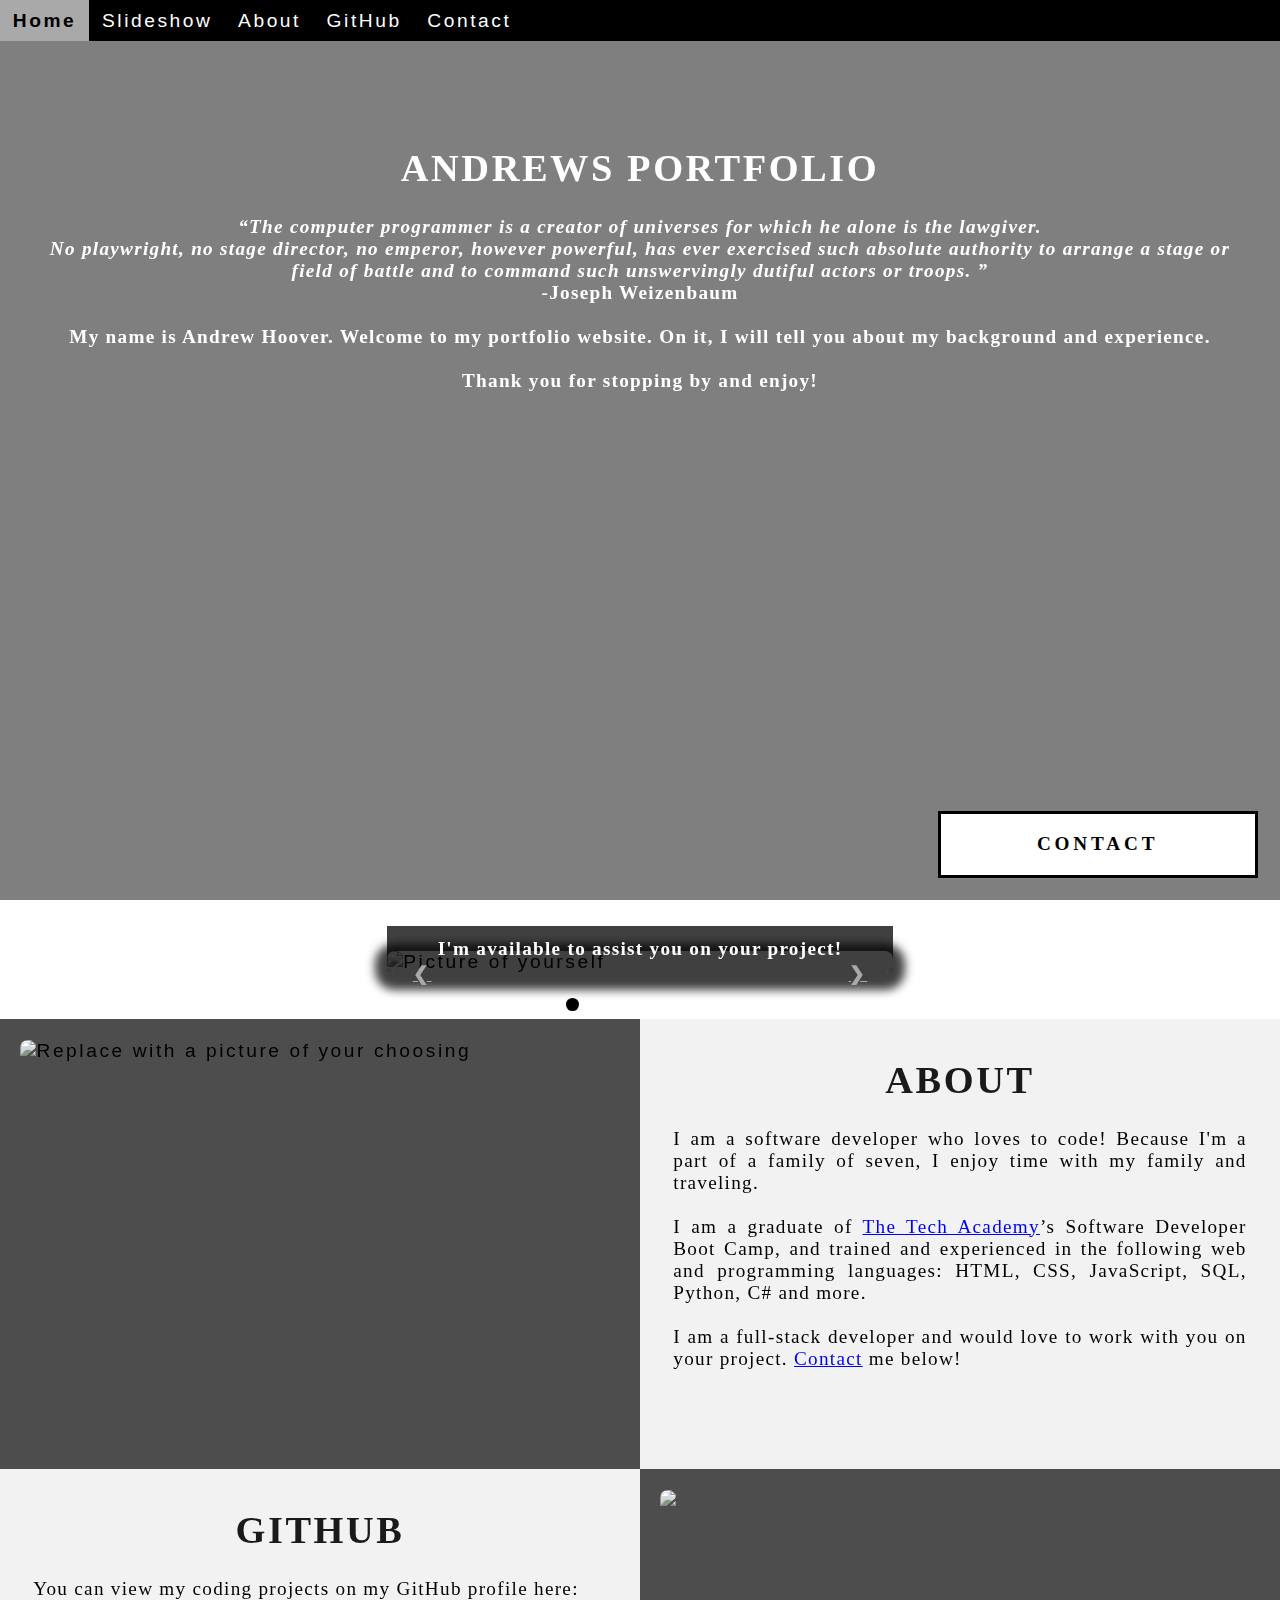
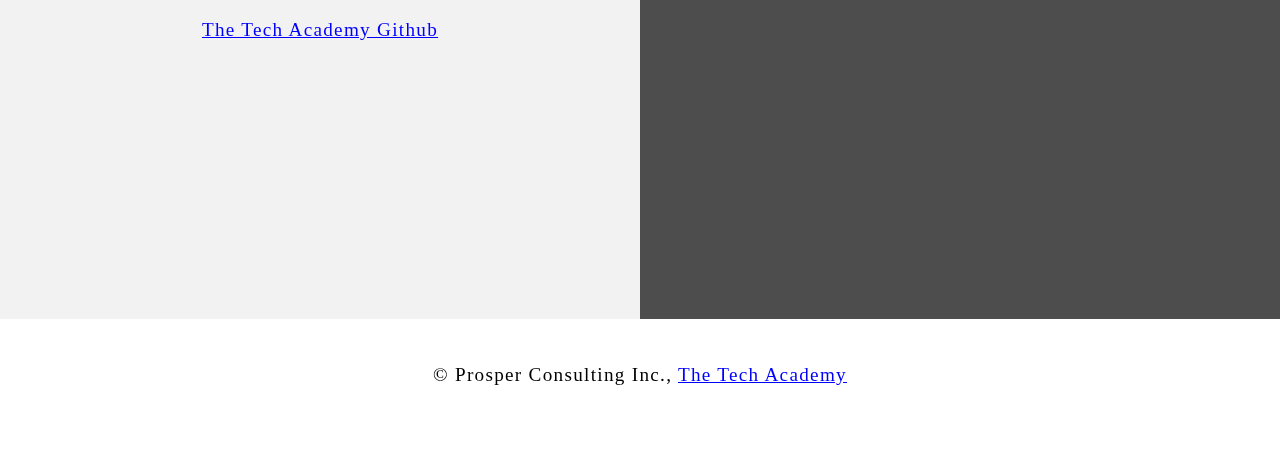
==== index.html @ 5fe1d225 "Update index.html" ====
<!DOCTYPE html>
<html>
    
    <!-- Head -->
    <head>
        <meta charset="UTF-8">
        <meta name="viewport" content="width=device-width" />
        <title>Andrew Hoover</title>
        <link rel="stylesheet" type="text/css" href="sample_portfolio.css">
    </head>

    <!-- Body -->
    <body class="Background">   

        <!-- Navbar -->
        <div class="Navbar">
            <a class="active" href="#Home">Home</a>
            <!-- New section added -->
            <a href="#Slideshow">Slideshow</a>
            <a href="#About">About</a>
            <a href="#GitHub">GitHub</a>
            <!-- Onclick and ondblclick functions added to open and close the contact form -->
            <a onclick="openForm()" ondblclick="closeForm()">Contact</a>
        </div>

        <!-- Background video -->
        <div id="Home">
            <video autoplay muted loop id="Typing_Video">
                <source src="Background_video.mp4" type="video/mp4">
                <!-- Display message if video fails to run -->
                Your browser does not support HTML5 video.
            </video>
        </div>

        <!-- Video text -->
        <div class="Video_Text">
            <h1 class="white-text">Andrews Portfolio</h1>
            <strong>
                <p class="center">
                    <q>The computer programmer is a creator of universes for which he alone is the lawgiver.
                        <br>No playwright, no stage director, no emperor, however powerful, has ever exercised such absolute authority to arrange a stage or
                        <br>field of battle and to command such unswervingly dutiful actors or troops.
                    </q>
                    <br> -Joseph Weizenbaum<br>
                    <br>
                    My name is Andrew Hoover. Welcome to my portfolio website. On it, I will tell you about my background and experience.
                    <br>
                    <br>Thank you for stopping by and enjoy! 
                </p>
            </strong>
        </div>

        <!-- Slideshow section added -->
        <div id="Slideshow">
            <div id="Slideshow_Background"> 
                <div id="Slideshow_Container">
                    <!-- Slide 1 of 6 -->
                    <div class="mySlides fade">
                        <img class="Slideshow_Images" src="technology_photo.jpg" alt="Picture of yourself">
                        <div class="text">I'm available to assist you on your project!</div>
                    </div>
                    <!-- Slide 2 of 6 -->
                    <div class="mySlides fade">
                        <img class="Slideshow_Images" src="HTML_CSS_and_JavaScript.jpg" alt="HTML, CSS, and JS logos"> 
                        <div class="text">I am a full-stack software developer,<br> trained in:<br>HTML, CSS, JavaScript,</div>
                    </div>
                    <!-- Slide 3 of 6 -->
                    <div class="mySlides fade">
                        <img class="Slideshow_Images" src="python.jpg" alt="Python logo">
                        <div class="text">the popular programming language Python,</div>
                    </div>
                    <!-- Slide 4 of 6 -->
                    <div class="mySlides fade">
                        <img class="Slideshow_Images" src="C#_logo.png" alt="C# logo">
                        <div class="text">C#, .NET Framework, ASP.NET, MVC, </div>
                    </div>
                    <!-- Slide 5 of 6 -->
                    <div class="mySlides fade">
                        <img class="Slideshow_Images" src="sql_logo.jpg" alt="SQL logo"> 
                        <div class="text">back end development, databases and SQL.</div>
                    </div>
                    <!-- Slide 6 of 6 -->
                    <div class="mySlides fade">
                        <img class="Slideshow_Images" src="contact.jpg" alt="Replace with a picture of your choosing"> 
                        <div class="text"><a class="white-text" onclick="openForm()" href="#Contact">Contact me now!</a></div> 
                    </div>
                    <!-- Previous and next buttons -->
                    <a class="Previous" onclick="plusSlides(-1)">&#10094;</a>
                    <a class="Next" onclick="plusSlides(1)">&#10095;</a>
                </div>
                <br> <!-- Adds a space between the slideshow images and the dots -->

                <!-- Slideshow dots (these are another way for users to navigate through the slideshow) -->
                <div style="text-align: center">
                    <span class="dot" onclick="currentSlide(1)"></span>
                    <span class="dot" onclick="currentSlide(2)"></span>
                    <span class="dot" onclick="currentSlide(3)"></span> 
                    <span class="dot" onclick="currentSlide(4)"></span> 
                    <span class="dot" onclick="currentSlide(5)"></span> 
                    <span class="dot" onclick="currentSlide(6)"></span> 
                </div>
            </div>
        </div>

        <!-- About section -->
        <div class="Row" id="About">
            <!-- Left column -->
            <div class="Column_2">
                <img src="about.jpg" alt="Replace with a picture of your choosing">
            </div>
            <!-- Right column -->
            <div class="Column_1">
                <h1>About</h1>
                <p>
                    I am a software developer who loves to code! Because I'm a part of a family of seven, I enjoy time with my family and traveling. 
                    <br>
                    <br>I am a graduate of <a href="https://www.learncodinganywhere.com" target="_blank">The Tech Academy</a>’s Software Developer Boot Camp, and trained and experienced in the following web and programming languages: HTML, CSS, JavaScript, SQL, Python, C# and more. 
                    <br>
                    <br>I am a full-stack developer and would love to work with you on your project. <a onclick="openForm()">Contact</a> me below!
                </p>
            </div>
        </div>

        <!-- GitHub section -->
        <div class="Row" id="GitHub">
            <!-- Left column -->
            <div class="Column_1">
                <h1>GitHub</h1>
                <p>You can view my coding projects on my GitHub profile here:
                    <br>
                    <p class="center"><a href="https://github.com/the-tech-academy" target="_blank">The Tech Academy Github</a></p>
                </p>
            </div>
            <!-- Right column -->
            <div class="Column_2">
                <a href="https://github.com/Andy5943/HTML-and-CSS-Projects" target="_blank"><img src="github_logo.jpeg"></a>
            </div>
        </div>

        <!-- Contact form -->
        <div id="Contact">
           <button onclick="openForm()" class="Pop_Up_Button">CONTACT</button>
           <div class="form-popup" id="myForm">
                <form action="https://formspree.io/info@learncodinganywhere.com" method="POST" class="form-container"> <!-- Here we are using a free online service from https://formspree.io/ to send our contact form to an email address of our choosing - note: it will not run unless live on the internet, you have to push it to your online website first -->
                    <h1>Contact</h1>
                    <label for="name"><b>Name</b></label>
                      <input type="text" placeholder="Type your name here" name="name" required>
                    <label for="phone"><b>Phone</b></label>
                      <input type="text" placeholder="Type your phone number here" name="phone">
                    <label for="email"><b>Email</b></label>		
                      <input type="text" placeholder="Type your email address here" name="email" required>
                    <label for="message"><b>Message</b></label>
                      <input type="text" placeholder="Type your message here" name="message">
         
                    <button type="submit" class="btn">SUBMIT</button>
                    <button type="button" class="btn cancel" onclick="closeForm()">CLOSE</button>
                </form>
           </div>
        </div>
        
        <!-- Footer section -->
        <footer>
                <p class="center">&copy Prosper Consulting Inc., <a href="https://www.learncodinganywhere.com/" target="_blank">The Tech Academy</a></p><br>
        </footer>
        <script src="Portfolio.js"></script>
    </body>
</html>
---- sample_portfolio.css ----
/***** GENERAL STYLING *****/

/*Affects entire document */
html {
    scroll-behavior: smooth; /*This ensures that the page scrolling is smooth when the buttons on the nav bar is clicked */
}

/* Body */
body {
    margin: 0%; /* This ensures our site displays all the way to the edge of the browser screen */
    opacity: 1; /* This and transition affect the page loading fade in effect */
    transition: 3s opacity; /* This causes a 3 second fade in */
    letter-spacing: .2vw; /* vw is a relative measurement, 1vw is equal to 1% of the viewport width */
    font-family: Avant Garde, Helvetica;
    font-size: 1.5vw; 
    overflow-x: hidden; /* This prevents the horizontal scroll bar from appearing when the quote is hovered over */
    user-select: none; /* This prevents the text on the webpage from being highlighted by the user */
}

/* This section contributes to the fade effect for the page that occurs when the page is loaded */
body.fade-out {
    opacity: .1; /* This sets the level of opacity at the start of page load */
}

/* Heading 1 elements */
h1 {
    text-transform: uppercase; /*capitalizing all h1 headings */
    font-family: "Trebuchet MS", Optima; /* Sets the font family of all h1 headings */
    text-align: center; /* Centering all h1 elements */
    margin-top: 3%; /* Adds a small margin above h1 elements */
    color: #1a1a1a; 
}

/* Heading 1 element hover effect */
h1:hover {
    filter: grayscale(5%); /* Adds a slightly gray filter to the h1 headings when hovered over */
    transform: scale(1.1); /* When the h1 elements are hovered over they increase in size by 1.1 */
    transition: transform 1s; /* This causes the transformation to last 1 second */
}

/* Styling for Portfolio Title Text */
.white-text {
    color: #fff;/* This is used to change the color of the Portfolio Title text */
    padding-top: 10vh; /* Adds padding (equal to 10% of the viewport height) to the top of the Portfolio Title text */
}

/* Paragraph elements */
p {
    font-family: Perpetua, Rockwell Extra Bold;
    text-align: justify; /* This justifies the text within paragraph elements */
    letter-spacing: .1vw; /* This expands the text slightly */
    font-size: 1.5vw; /* Relative font sizing equal to 1.5% of the viewport width */
    padding-left: 1vw; /* Relative padding equal to 1% of the viewport width */
    padding-right: 1vw; /* Relative padding equal to 1% of the viewport width */
}

/* Paragraph element hover effect */
p:hover {
    transition: transform 1s; /* This makes the transform effect last 1 second */
	transform: scale(1.01); /* This makes the paragraphs increase slightly in size when hovered over */
}

/* Center class - this applies to all centered text */
.center {
    text-align: center; /* This center aligns the text */
}

/* Center align elements hover effect - This only affects the quote, github link, and footer */
.center:hover {
    transition: transform 2s; /* This makes the transform effect last 2 seconds */
    transform: scale(1.1); /* This makes the elements with class "center" increase in size by 1.1 when hovered over */
}

/* Anchor elements */
a {
    color: blue; /* This ensures all links are blue */
    cursor: pointer; /* This ensures all links change the mouse to a pointer when hovered over or clicked */
    text-decoration: underline; /* This ensures all links are underlined */
}

/* Quotation elements */
q {
    font-style: italic; /* Makes the quote italicized */
}

/* Image elements */
img {
    filter: grayscale(75%); /* This rids our pictures of 75% of their color */
    border-radius: 8px; /* Gives all images slightly rounded corners */
    max-width: 100%; /* Ensures all images stay within the width of their container */
    height: 100%; /* Sets the height of all images */
    display: block; /* By specifying block display we can ensure our images are able to be centered */
    margin: auto auto auto auto; /* This centers all images */
}

/* Image element hover effects */
img:hover {
	filter: grayscale(5%);  /* Brings back most of the image's color when hovered over */
}

/* The @media rule is used in media queries to apply different styles for different media/types of devices */
/* On screens 576px and smaller the images will be 100px tall and centered vertically in the column */
@media screen and (max-width: 576px) {
    img {
        height: 100px;
        margin-top: 150px;
    }
}

/*Styling for footer element */
footer {
    padding: 2%; /* This gives the footer padding that is equal to 2% of the width of the element's area */
    background-color: white;
}
/***** End of General Styling *****/

/***** Navbar Styling *****/
.Navbar {
    overflow: hidden; /* This ensures that any content that overflows beyond the boundary of our nav bar is not displayed */
    background-color: black; /* This colors the navbar black */
    position: fixed; /* This keeps the navbar at the top of the screen as we scroll */
    top: 0; /* This ensures no space is displayed above the navbar */
    width: 100%; /* This makes the navbar span the entire width of the page */
    z-index: 1; /* This ensures other elements don't display over the navbar */
    -webkit-animation: moveNav 5s; /* Safari 4.0 - 8.0 */
    animation: moveNav 5s; /* This makes the moveNav animation last 5 seconds */
}

/* The animation effect for moving the nav bar in from above the left of the screen on page load */
@keyframes moveNav {
    from {left: -100vw;} /* The navbar is starting off screen to the left */
    to { left: 0vw;} /* This moves the navbar into place on the screen */
}

/*Navbar Links */
.Navbar a {
    float: left; /* This specifies that the text floats on the left on the navbar */
    display: block; /* This ensures that other text will be displayed on the same line or row, instead of a new line */
    color: white; /* This is the font color for text on our navbar */
    padding: .75vw 1vw; /* This adds padding around our text */
    text-decoration: none; /* This gets rid of the underlines under the text on our navbar */
    font-family: Avant Garde, Helvetica; /* This specifies the font family for text on our navbar */
    font-size: 1.5vw; /* This specifies the font size for text on our navbar */
    text-align: center; /* This centers the text within its container */
    position: relative; /* This sets the text relative to its normal positioning, allowing us to use the animation below */
    -webkit-animation: moveNavText 5.75s; /* Animation for Safari 4.0 - 8.0 */
    animation: moveNavText 5.75s; /* Applies the moveNavText animation for 5.75s */ 
}

/* The animation effect for moving the nav bar links in from above the top of the screen on page load */
@keyframes moveNavText {
    from {top: -100vw;} /* This sets the navbar text 100% above the viewport */
    to {top: 0vw;} /* This lowers the navbar text onto the navbar */
}

/* Screens 576px and smaller will display navbar links equally distributed */
@media screen and (max-width: 576px) {
    .Navbar a{
        width: 20%; /* This sets each navbar link to 1/5 of the navbar */
        font-size: 12px;
    }
}

/*Navbar hover effects */
.Navbar a:hover {
    background-color: #f4f4f4; /* Defines the background color that will display when you hover over the link */
    color: black; /* This defines the font color that will display when navbar a elements are hovered over */
    font-weight: bold; /* This makes the text on the navbar bold when hovered over */
    cursor: pointer;
}

/* Navbar home button */
.Navbar a.active { /* This targets the a element on the navbar with the "active" class */
    background-color: darkgray;
}
/***** End of Navbar Styling *****/

/***** Video Styling *****/
/* Formatting for background video */
#Typing_Video {
    position: fixed; /* This fixes the video to the page */
    right: 0; /* This ensures there is no space between the edge of the video and the edge of the page */
    bottom: 0; /* This ensures no space between the edge of the video and the bottom of the page */
    min-width: 100%; /* This ensures the video is displayed across the full width of the page */
    z-index: -1; /* This places the video behind the other elements on the page */
}

/* Screens that are 576px and smaller will not display the background video */
@media screen and (max-width: 576px) {
    #Typing_Video {
        display: none;
    }
}

/* Texts over the video */
.Video_Text {
    background: rgba(0, 0, 0, 0.5); /* This provides a semi-transparents background for the text to sit over */
    color: white; /* Makes the font color white */
    width: 100%; /* Ensures the video-text container fills the width of the video */
    height: 100vh; /* This ensures the video-text container fills the height of the viewport so that the slideshow is not partially displayed */
    padding-top: 2vh; /* This adds padding around the video-text container so that the background goes slightly beyond the text */
    position: relative; /* This sets the text relative to its normal positioning, allowing us to use the animation below */
    -webkit-animation: moveVideoText 5.75s; /* Animation for Safari 4.0 - 8.0 */
    animation: moveVideoText 5.75s; /* moveVideoText animation set to 5.75s to match the movenavText animation */
}

/* This animation effect causes the overlay video text to move up from the bottom of the page upon page load */
@keyframes moveVideoText {
    from {top: -100vw;} /* This sets the position of the video text to above the viewport */
    to {top: 0vw;} /* This moves the video text to the normal positioning on the viewport */
}
/***** End of Video Styling *****/

/***** Slideshow Styling *****/
#Slideshow_Background {
    background: rgba(255, 255, 255, 0.35); /* This creates a slightly transparent white background that's palced over the video in the background */    
}

.mySlides{
    display: none; /* This prevents the images from being displayed, we will use JS to display these */
}

/* Slideshow section / container */
#Slideshow_Container {
    width: 39.5vw; /* Relative sizing of the container for the slidewshow set to 39.5% of the viewport width */
    height: auto; /* The height of the container is automatically adjusted based on the content it is displaying */
    padding-top: 4%; /* Adds a small padding to the top of the slideshow container */
    position: relative; /* This sets the container relative to its normal positioning */
    margin:auto; /* This will horizontally center the container on the page */
}

/* Images contained within the slideshow */
.Slideshow_Images {
    vertical-align: middle; /* This centers the images vertically within the slideshow container */
    height: auto; /* The height of the images is automatically adjusted based on the content, ie if your images are different sizes, they will display as different sizes */
    box-shadow: 0px 5px 10px 12px rgba(0, 0, 0, .75); /* Adds a shadow around the slideshow images */
    width: 100%; /* The width of the images is automatically adjusted based on the content */
}

/* Next and previous buttons */
.Previous, .Next {
    cursor: pointer; /* Changes the mouse to a pointer when the buttons are selected */
    position: absolute; /* This makes the next and previous buttons positioned relative to the slideshow container */
    top: 50%; /* This moves the buttons up in the slideshow container */
    width: auto; /* The width of the buttons is automatically adjusted based on the content */
    padding: 2vw; /* Adds padding equal to 2% of the viewport width */
    color: darkgray; 
    font-weight: bold;
    font-size: 1.5vw;
    border-radius: 0 3px 3px 0; /* Adds a slightly rounded border on the top and bottom right corners */
    user-select: none; /* This property makes it so that the user cannot highlight the text */
    transition: 0.6s ease; /* This specifies the details of the hover transition for these elements */
}

/* Positioning the next button on the right hand side */
.Next {
    right: 0; /* This moves the next button to the right side of the slideshow container */
    border-radius: 3px 0 0 3px; /* This changes the border radius on the next button to the top and bottom left of the button */
}

/* Hover effect on slide show buttons */
.Previous:hover, .Next:hover {
    background-color: rgba(0, 0, 0, 0.8); /* Makes the background of the arrows a transparent gray color */
    color: white; /* Makes the arrows white when hovered over */
}

/* Slideshow text */
.text {
    color: white; 
    padding: 1vw;
    position: absolute; /* This ensures the text is positioned within the image */
    bottom: 0; /* This property sets the text at the bottom of the image */
    width: 100%; /* The element covers the full width of the image */
    text-align: center; /* The text is center aligned within the image */
    font-family: Perpetua, Rockwell Extra Bold;
    letter-spacing: .1vw; /* This gives slight spacing between the letters */
    font-size: 1.5vw; /* Font size is relative to the size of the viewport width */
    background-color: rgba(0, 0, 0, 0.75); /* Gives a slightly transparent black background */
    font-weight: bold;
    border-radius: 0px 0px 7px 7px; /* Gives the text background rounded corners on the bottom left and right corners */
}

/* Styling of the dots under the slideshow */
.dot {
    cursor: pointer; /* The cursor changes to pointer when hovered over the dots */
    height: 1vw; /* The dots are sized relative to the viewport width */
    width: 1vw;
    margin: .25vw; /* adds additional spacing between the dots */ 
    background-color: white; /* Makes the dots white */
    border-radius: 50%; /* Makes the dots circles by rounding each corner */
    display: inline-block; /* Allows the dots to sit next to eachother rather than on a new line */
    transition: background-color 0.6s ease; /* When clicked on the dots transition to a different color when clicked or hovered over (the affect is defined below) */
    z-index: 1; /* This ensures the dots will be displayed above any other elements */
}

/* Hover effect for slideshow dots */
.active, .dot:hover {
    background-color: black; /* Sets the color of the dots when active or hovered over */
}

/* Fading animation for slideshow */
.fade {
    animation-name: fade; /* Fade animation is defined below */
    animation-duration: 1.5s; /* The animation lasts 1.5 seconds */
    -webkit-animation-name: fade; /* Same as above for Safari 4.0-8.0 */
    -webkit-animation-duration: 1.5s;
}

@-webkit-keyframes fade {
    from {opacity: .4;} /* Image starts transparent */
    to {opacity: 1;} /* Image ends opaque */
}

@keyframes fade {
    from {opacity: .4;} /* Image starts transparent */
    to {opacity: 1;} /* Image ends opaque */
}
/***** End Slideshow Styling *****/

/***** Table Styling -  this section covers the styling of the columns and rows within the table *****/
* { /*The asterisk is a universal selector that applies this effect to all elements on the page */
    box-sizing: border-box; /* This creates a box with a border within which we will place most of our text */
} 

.Column_1 {
    float: left;
    width: 50%; /* This ensures the column takes up half of the page width */
    padding: 1.6%;
    height: 450px; /* This sets the height of the column to 400px -  this may need to be adjusted depending on the text you enter */
    background-color: #f2f2f2; /* Sets the background color of the left columns */
}

/* The @media rule is used in media queries to apply different styles for different media/types of devices */
/* Screens 576px and smaller will display a scroll bar if the text overflows the column height */
@media screen and (max-width: 576px) {
    .Column_1 {
        overflow: auto;
    }
}

.Column_2 {
    float: left;
    width: 50%;
    padding: 1.6%;
    height: 450px;
    background-color: #4d4d4d;
}

/* This inserts something after the content of selected elements (in this case the elements with class "Row") */
.Row:after {
	content: ""; /* By leaving this blank, we are allowing the footer (covered lower down) to be displayed - removing it makes the footer overwrite a column */
	display: table; /* The display property specifies the type of display behavior; the table value tells the browser to treat the element as a table */
	clear: both; /* This clears any other elements from floating on the left or the right of an element */
}
/***** End of Table Styling *****/

/***** Contact Form Styling *****/
/* Button used to open the contact form - fixed at the bottom of the page */
.Pop_Up_Button {
    position: fixed; /* The element is positioned relative to the viewport and stays in the same location no matter what */
    bottom: 1.75vw; /* Positions the button slightly up from the bottom of the viewport */
    right: 1.75vw; /* Positions the viewport slightly right from the side of the viewport */
    width: 25vw; /* Sets the width relative to the viewport width */
    background-color: white; /* Sets the background color of the button to white */
    color: black; /* Sets the color of the button text to black */
    border: solid black; /* This makes a solid black border around the button */
    cursor: pointer; /* This changes the cursor when hovered over the button to a pointer */
    -webkit-animation: movePopup 5s; /* Animation for 5 seconds for Safari 4.0-8.0 */
    animation: movePopup 5s; /* Animation set for 5 seconds */
}

/* movePopup animation moves the button from off the right side of the screen to its fixed location on the viewport */
@keyframes movePopup {
    from {right: -40vw;} 
    to {right: 1.75vw;}
}

@-webkit-keyframes movePopup {
    from {right: -40vw;} 
    to {right: 1.75vw;}
}

/* Styling for the contact form */
.form-popup {
    border: 3px solid #f0f1f0; /* Creates a solid light gray border around the contact form */
    z-index: 8; /* This z-index ensures the contact form shows above all other elements on the page */
    display: none; /* Set the display to none, we will use JavaScript to show the contact form */
    position: fixed; /* The form stays in the same location no matter what */
    bottom: .5vw; /* Slightly up from the bottom of the viewport */
    right: .5vw; /* Slightly in from the right side of the viewport */
}

/* Form styling */
.form-container {
    max-width: 49vw; /* Relative sizing of the form container - 49% of the viewport width */
    padding: 1vw; /* Adds padding between the form-popup and the form-container */
    background-color: white; 
}

/* Input fields */
.form-container input[type=text] {
    width: 100%; /* The input boxes completely fill the width of the form-container */
    padding: .93vw; /* Adds padding to the input boxes */
    margin: .6vw 0 .6vw 0; /* Adds space between the input boxes and the labels */
    border: none; /* Removes the border from the input boxes */
    background: Gainsboro; /* Sets the background color of the input boxes */
    font-size: 1vw; /* Relative font sizing based on the width of the viewport */
}

/* General styling for all buttons */
button {
    font-family: "Trebuchet MS", Optima;
    letter-spacing: .3vw; /* Adds slight spacing between the letters */
    font-size: 1.5vw; /* Relative sizing of text */
    font-weight: bold; 
    padding: 1.5vw; /* Adds padding to the text in the button */
    cursor: pointer; /* Changes the cursor to pointer over button elements */
    width: 100%; /* Sets the width of the buttons to 100% of their containers */
    height: auto; /* Allows the height to be resized depending on the content showing */
}

/* Hover effect for contact and submit buttons */
button:hover, .form-container .btn:hover {
    color: white; /* This makes the text in the buttons white when hovered over */
    background-color: black; /* The background of the button changes to black when hovered over */
    transition-duration: 1s; /* This makes the transition last 1 second */
    -webkit-transition-duration: 1s; /* For Safari 4.0-8.0 */
    border-color: silver; /* The border turns silver when the button is hovered over */
}

/* Submit button */
.form-container .btn {
    background-color: white; 
    color: black;
    border-color: black;
    margin-bottom: 1vh; /* Adds space between the submit button and the close button */
}

/* Close button */
.form-container .cancel {
    background-color: black;
    color: white;
    border-color: gray;
}

/* Styling for close button on hover */
.form-container .cancel:hover {
    color: white;
    background-color: darkred;
    transition-duration: 1s;
    -webkit-transition-duration: 1s;
    border-color: black;
}
/***** End of Contact Form Styling *****/
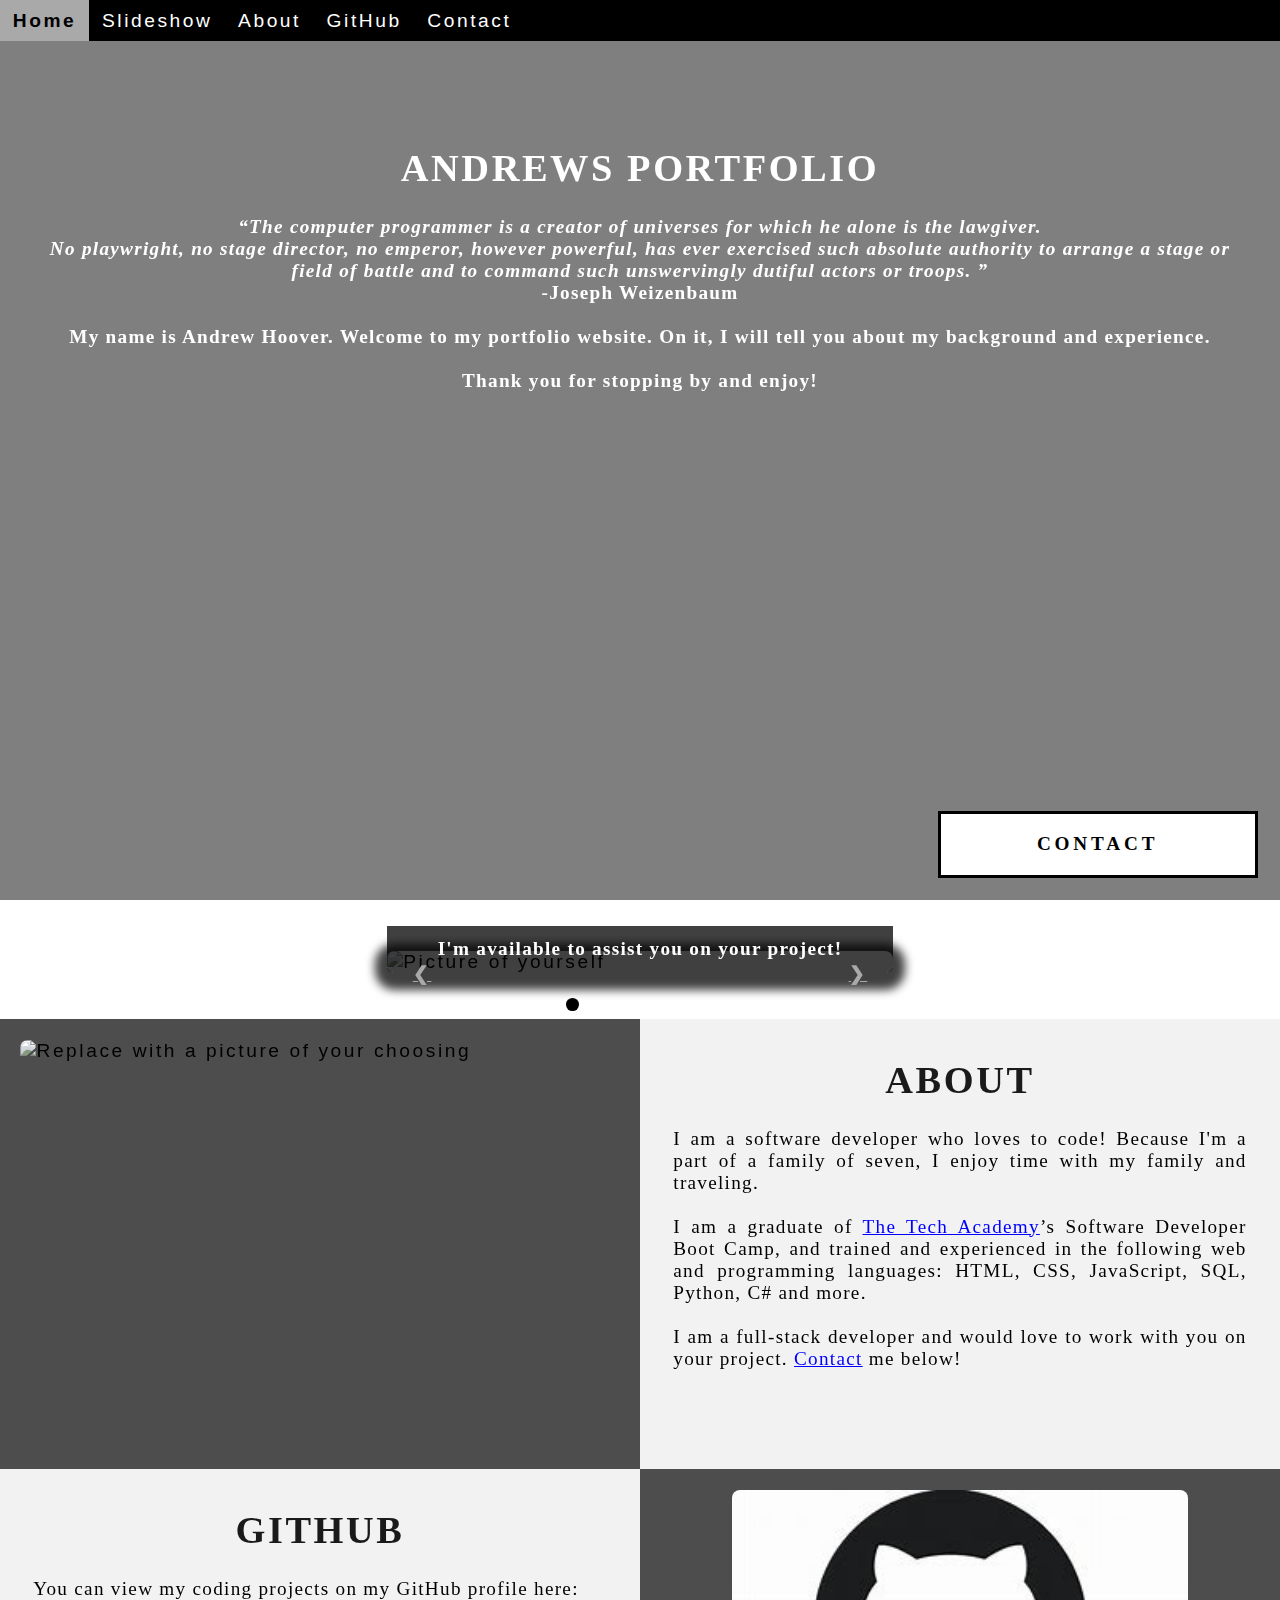
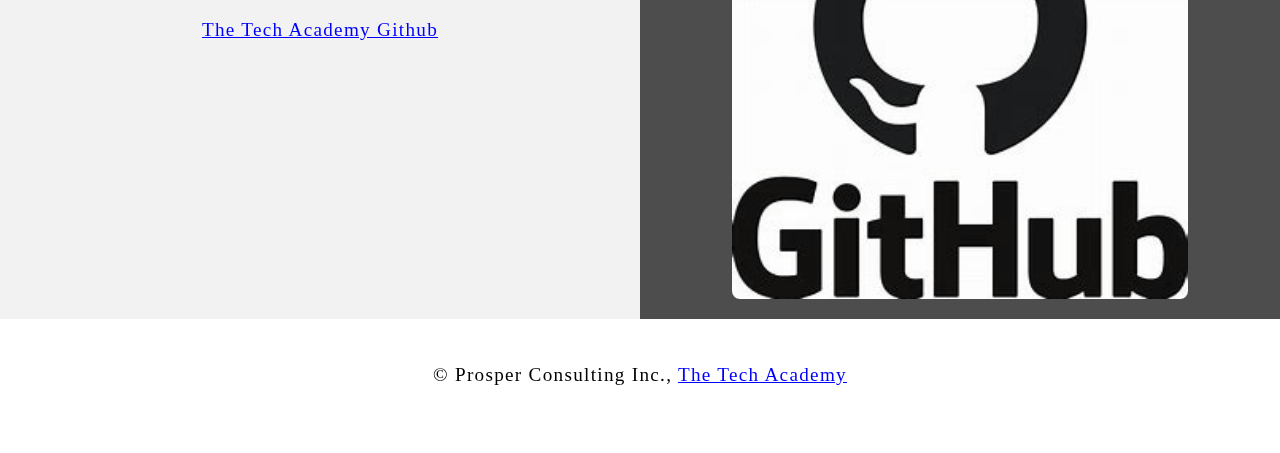
==== commit f04eebf9: "Update index.html" ====
--- a/index.html
+++ b/index.html
@@ -133,7 +133,7 @@
             </div>
             <!-- Right column -->
             <div class="Column_2">
-                <a href="https://github.com/Andy5943/HTML-and-CSS-Projects" target="_blank"><img src="github_logo.jpeg"></a>
+                <a href="https://github.com/Andy5943/HTML-and-CSS-Projects" target="_blank"><img src="github_logo.jpg"></a>
             </div>
         </div>
 
@@ -164,4 +164,4 @@
         </footer>
         <script src="Portfolio.js"></script>
     </body>
-</html>+</html>
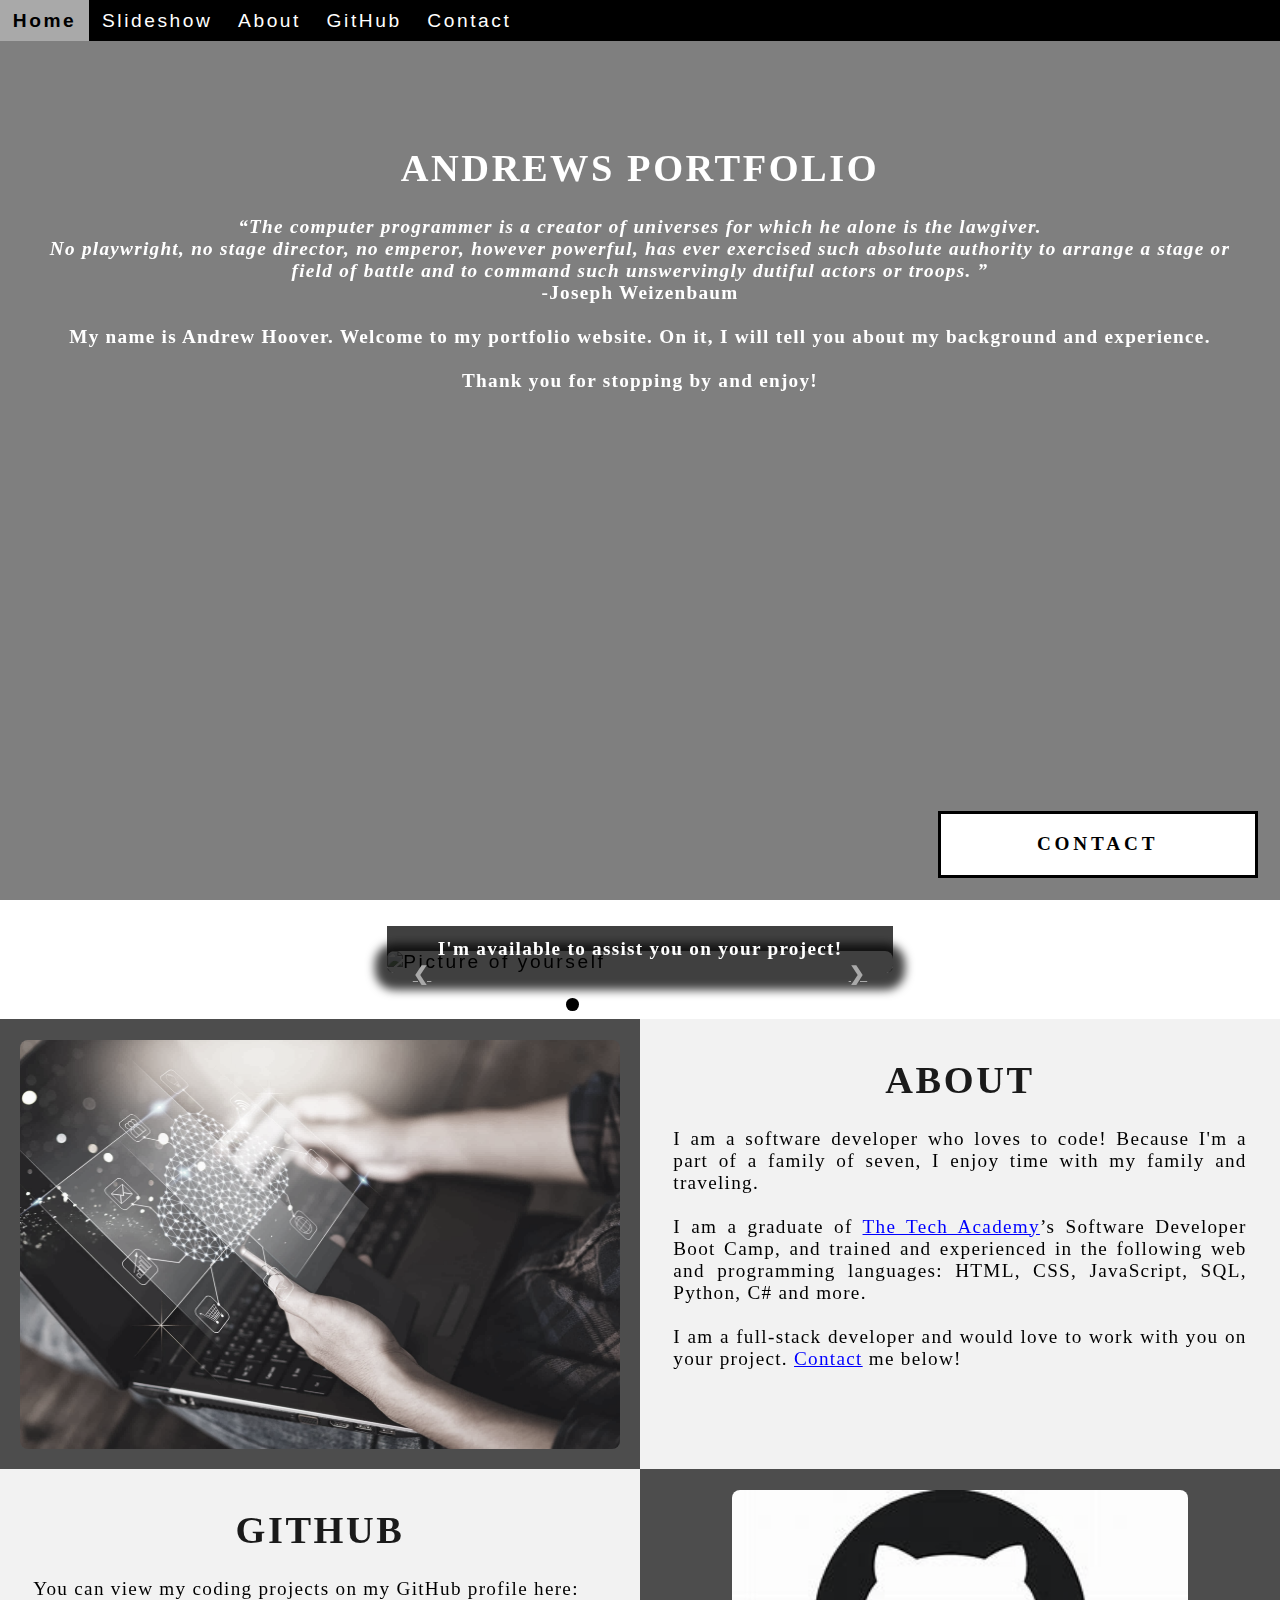
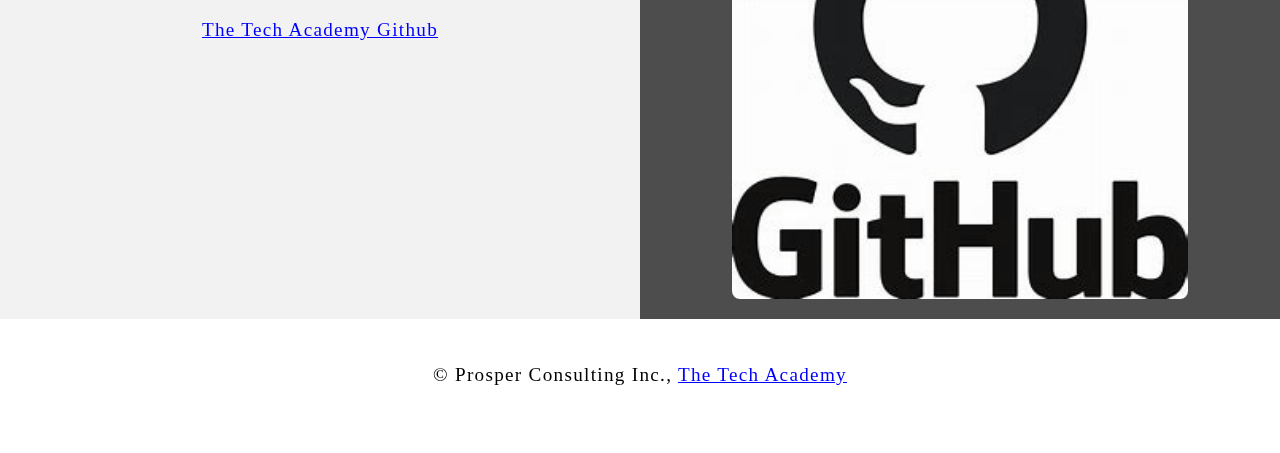
==== commit 4a20ddd1: "Update index.html" ====
--- a/index.html
+++ b/index.html
@@ -106,7 +106,7 @@
         <div class="Row" id="About">
             <!-- Left column -->
             <div class="Column_2">
-                <img src="about.jpg" alt="Replace with a picture of your choosing">
+                <img src="about.jpeg" alt="Replace with a picture of your choosing">
             </div>
             <!-- Right column -->
             <div class="Column_1">
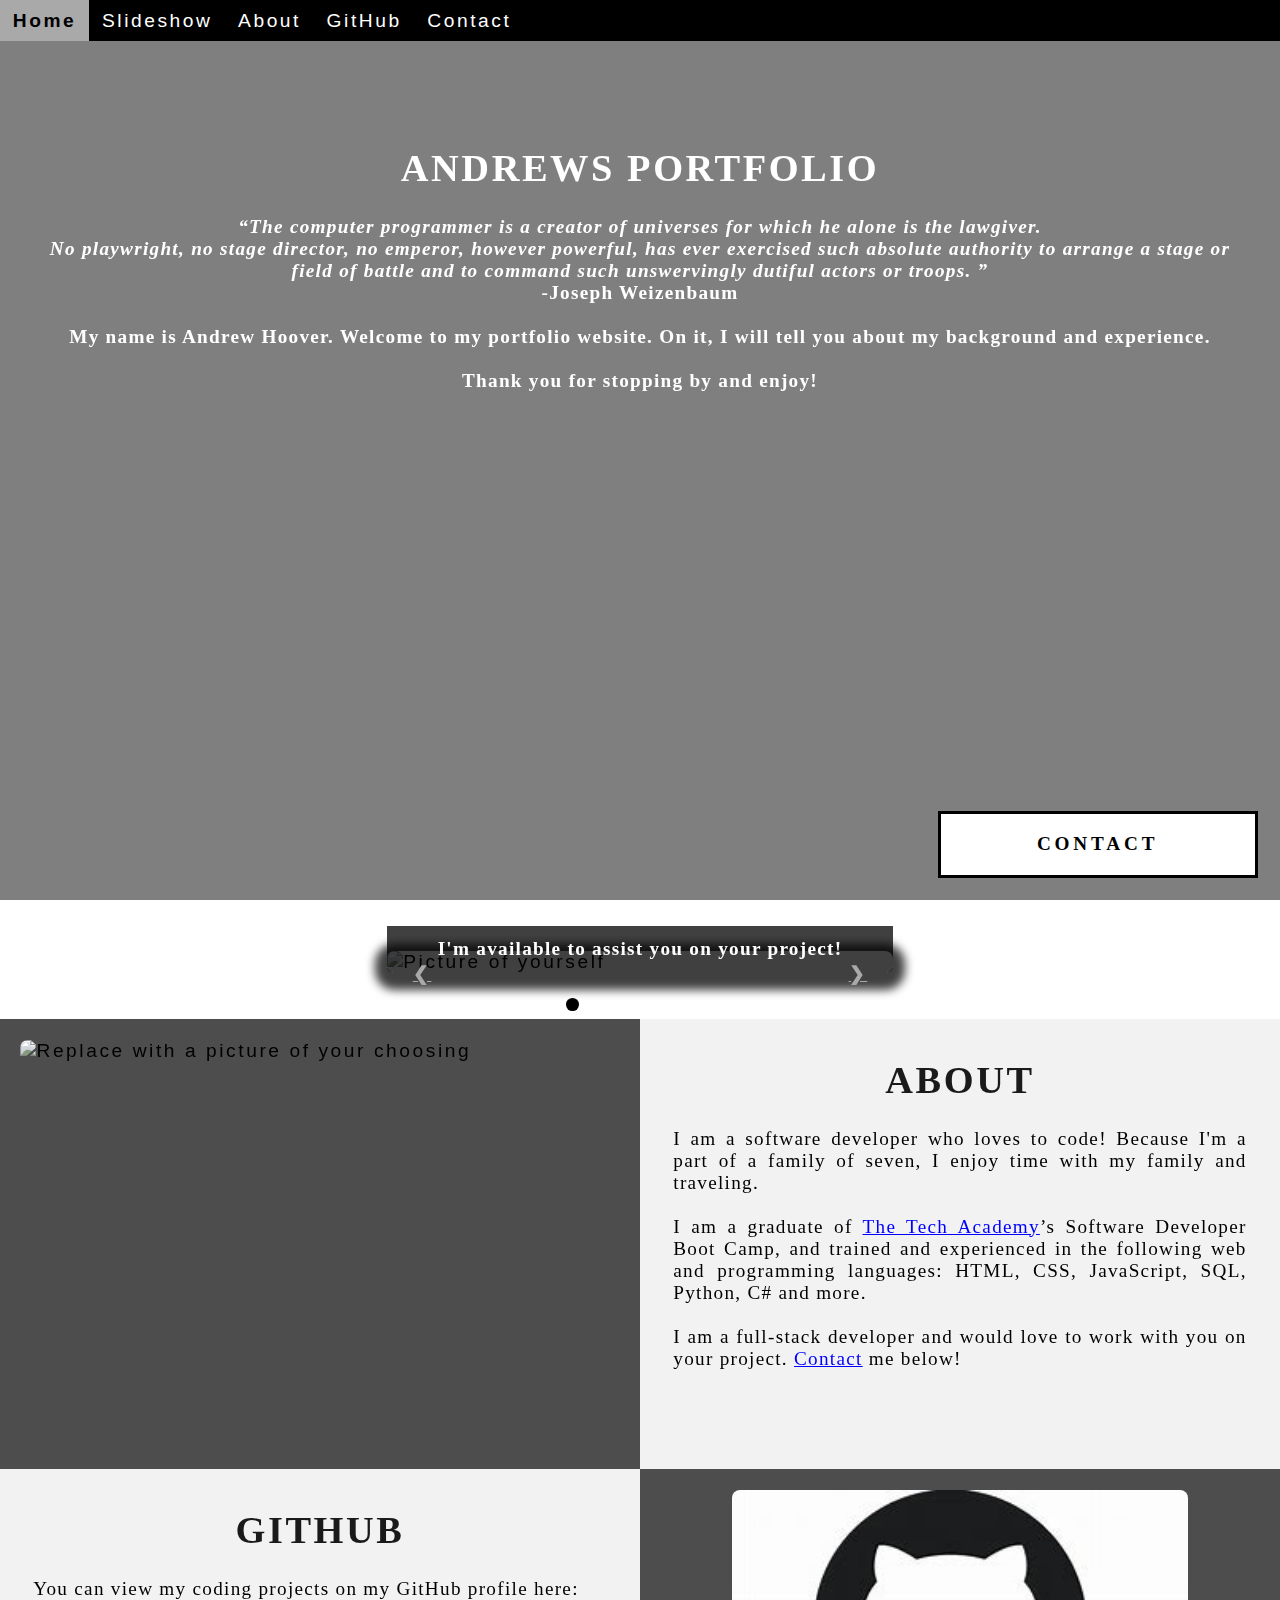
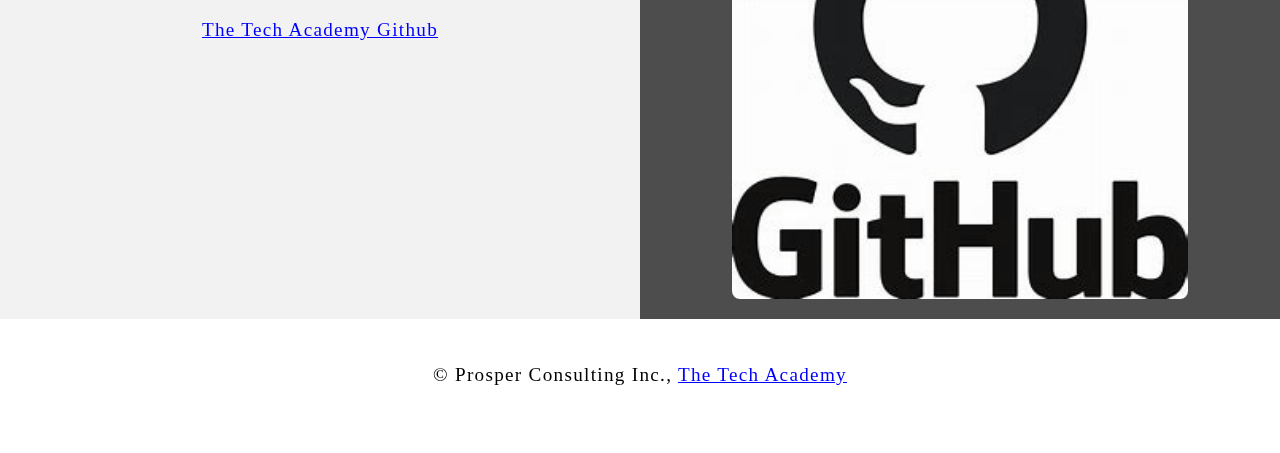
==== commit e794ffc6: "Update index.html" ====
--- a/index.html
+++ b/index.html
@@ -106,7 +106,7 @@
         <div class="Row" id="About">
             <!-- Left column -->
             <div class="Column_2">
-                <img src="about.jpeg" alt="Replace with a picture of your choosing">
+                <img src="about.jpg" alt="Replace with a picture of your choosing">
             </div>
             <!-- Right column -->
             <div class="Column_1">
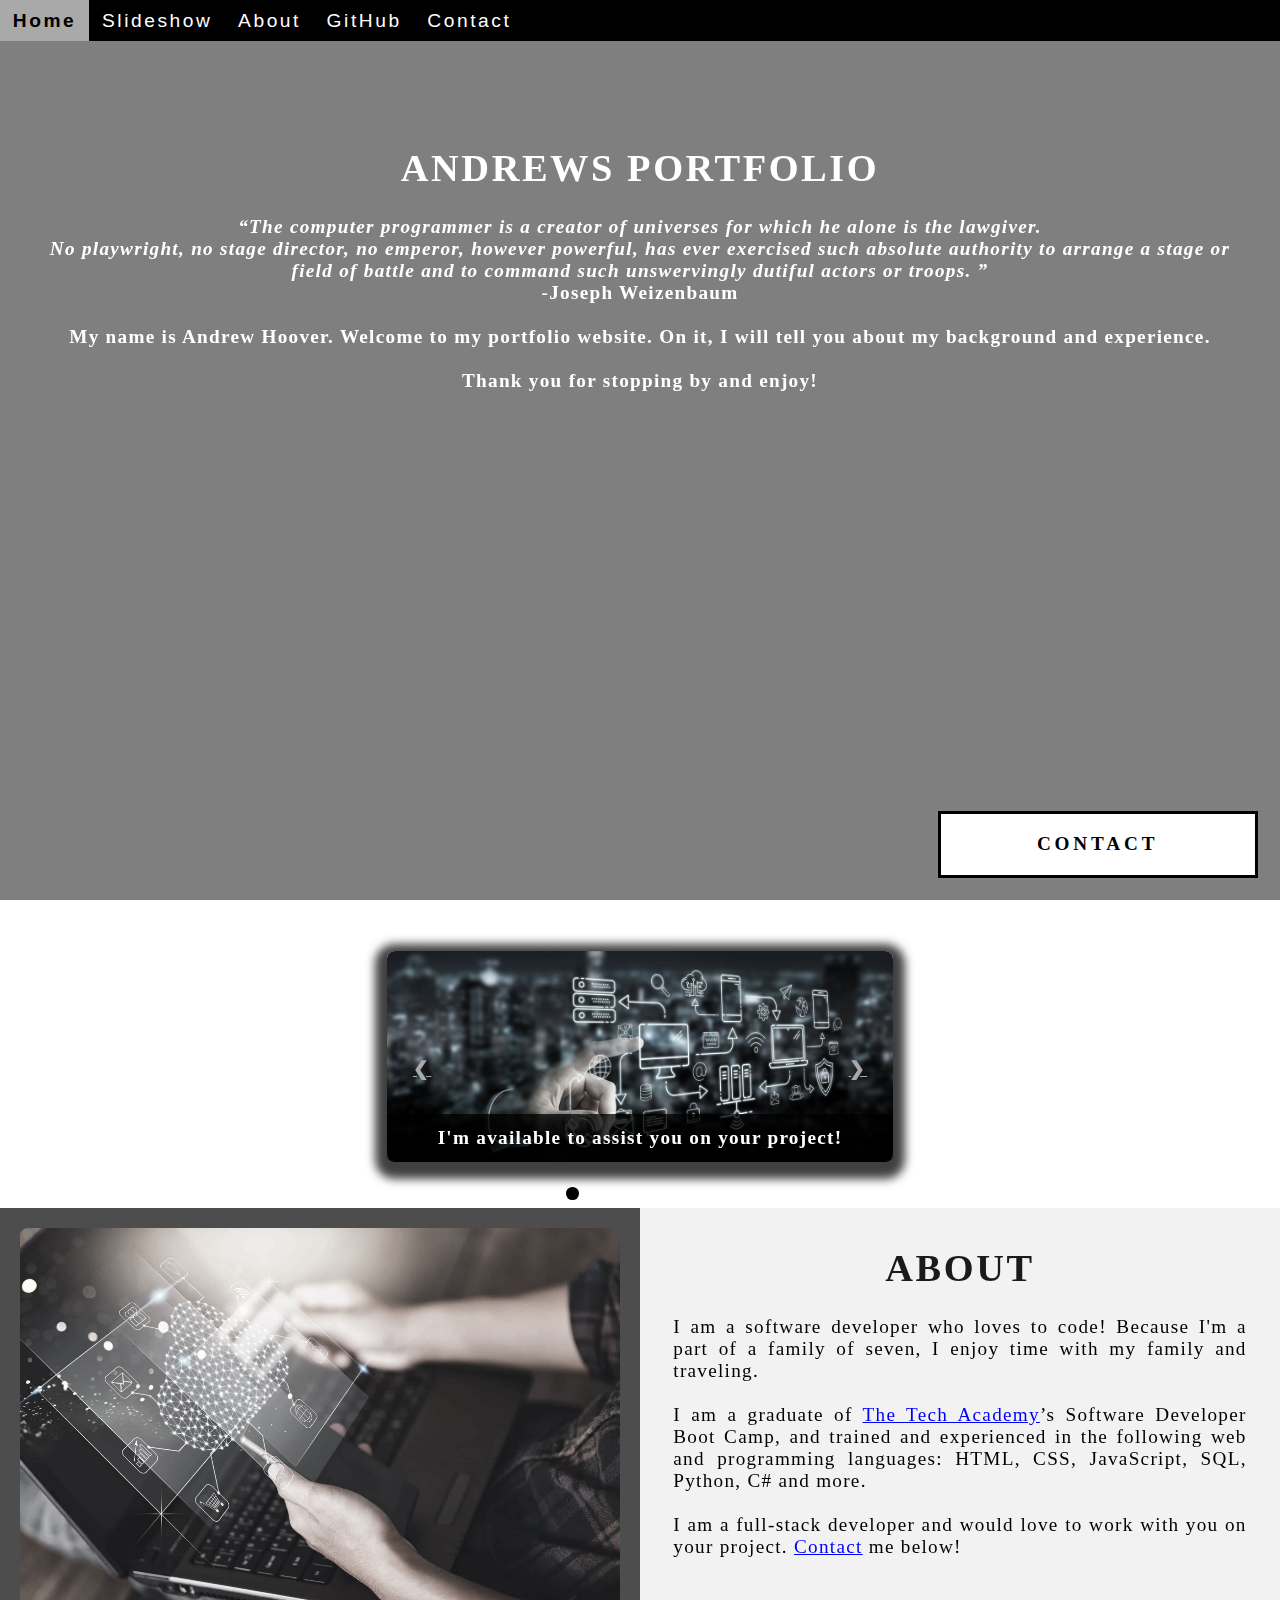
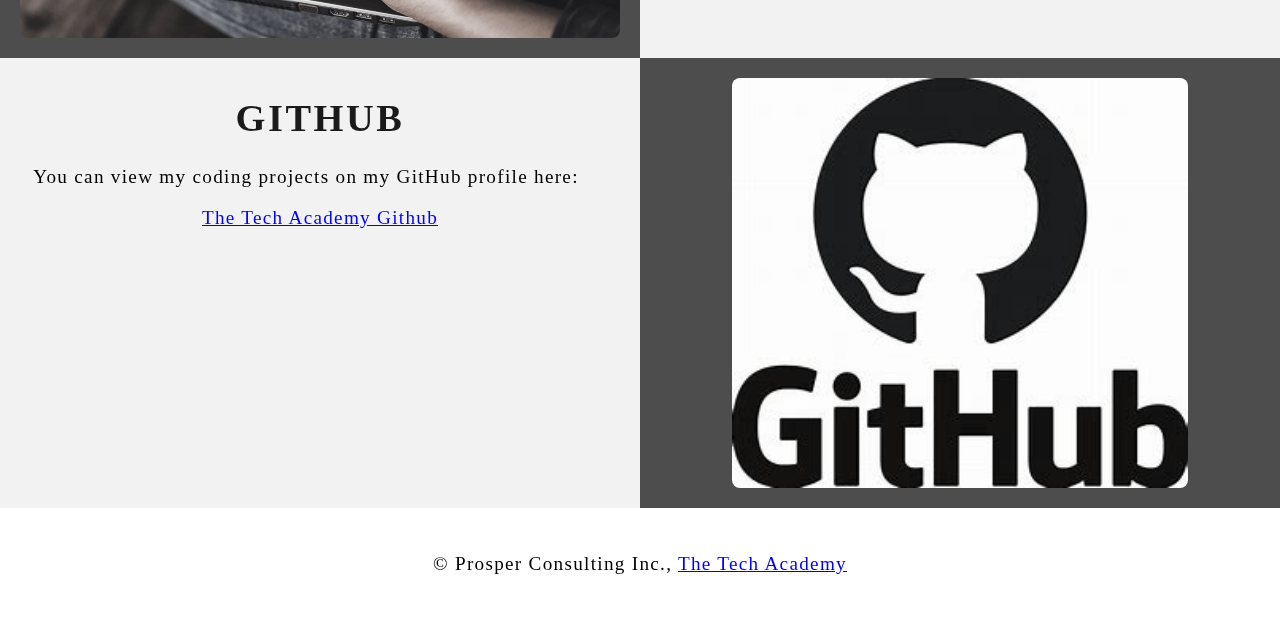
==== commit 2ae2d30c: "Update index.html" ====
--- a/index.html
+++ b/index.html
@@ -128,7 +128,7 @@
                 <h1>GitHub</h1>
                 <p>You can view my coding projects on my GitHub profile here:
                     <br>
-                    <p class="center"><a href="https://github.com/the-tech-academy" target="_blank">The Tech Academy Github</a></p>
+                    <p class="center"><a href="https://github.com/Andy5943/HTML-and-CSS-Projects" target="_blank">The Tech Academy Github</a></p>
                 </p>
             </div>
             <!-- Right column -->
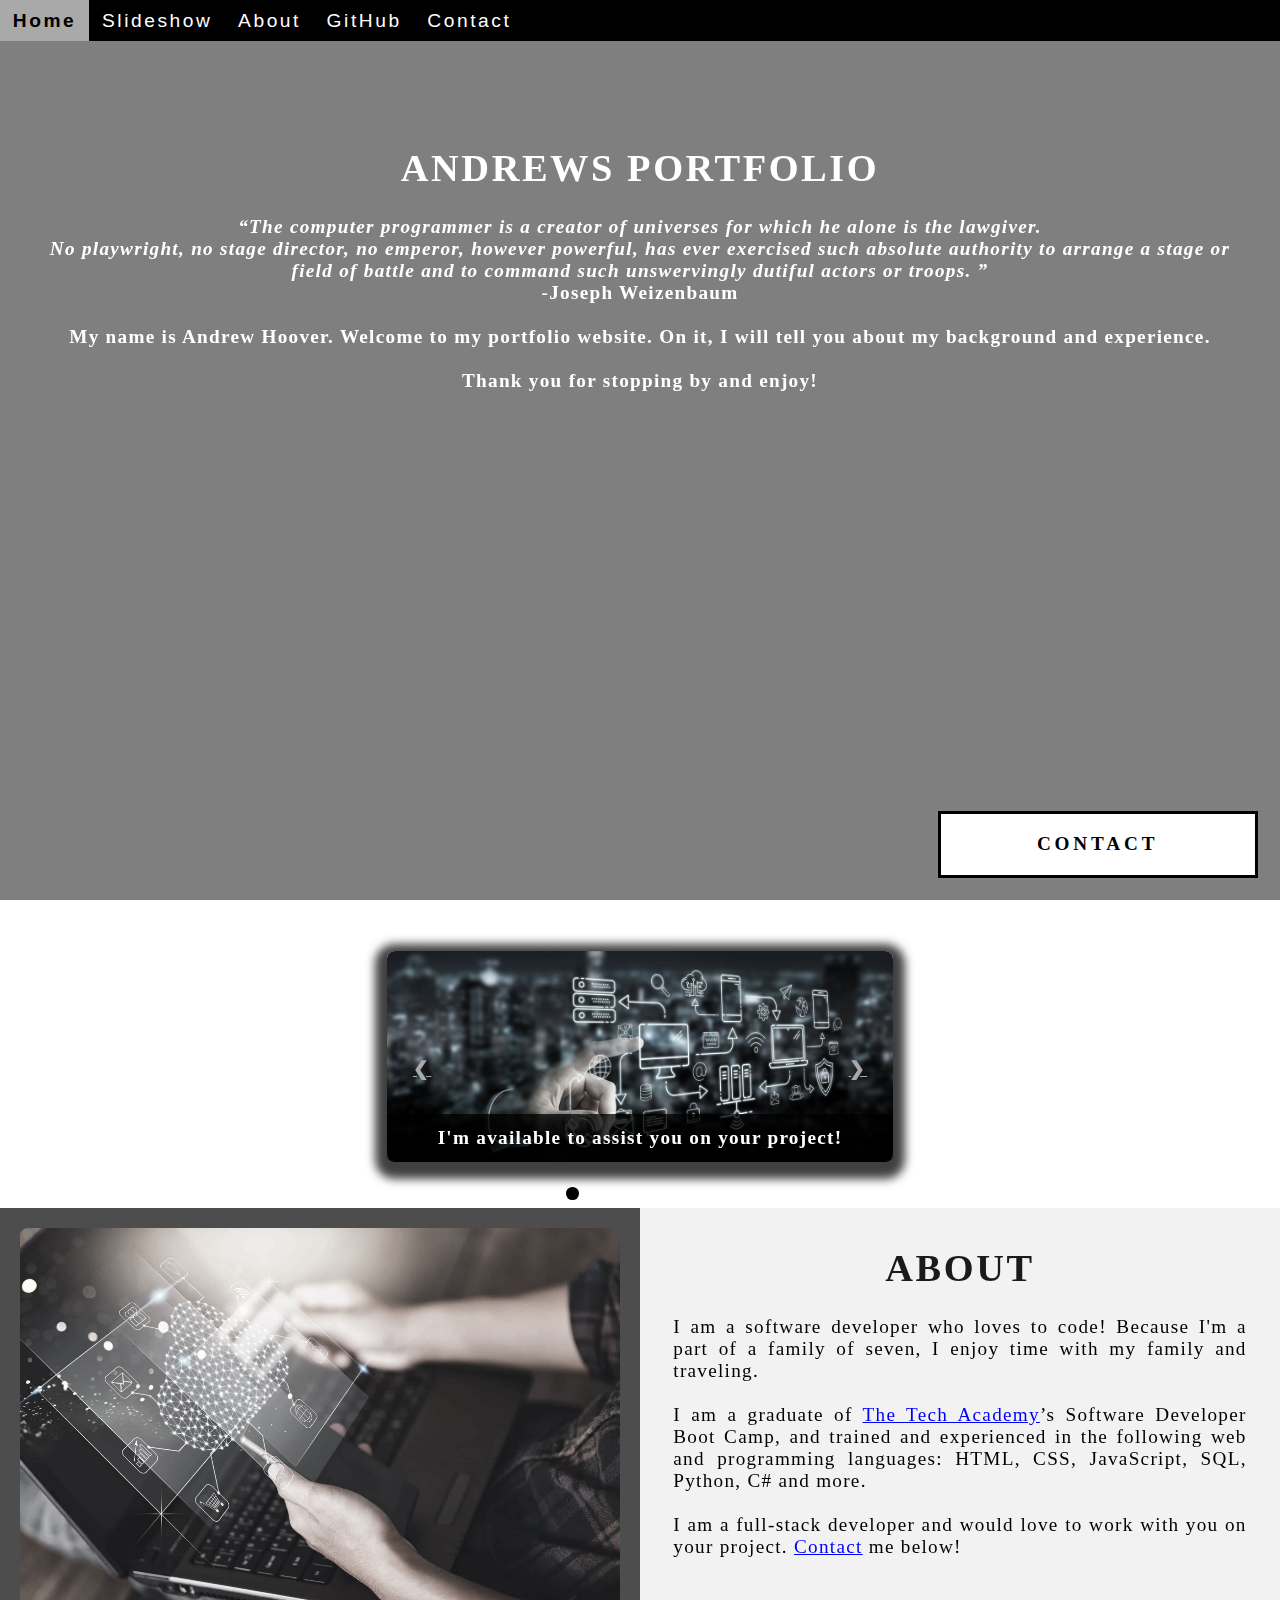
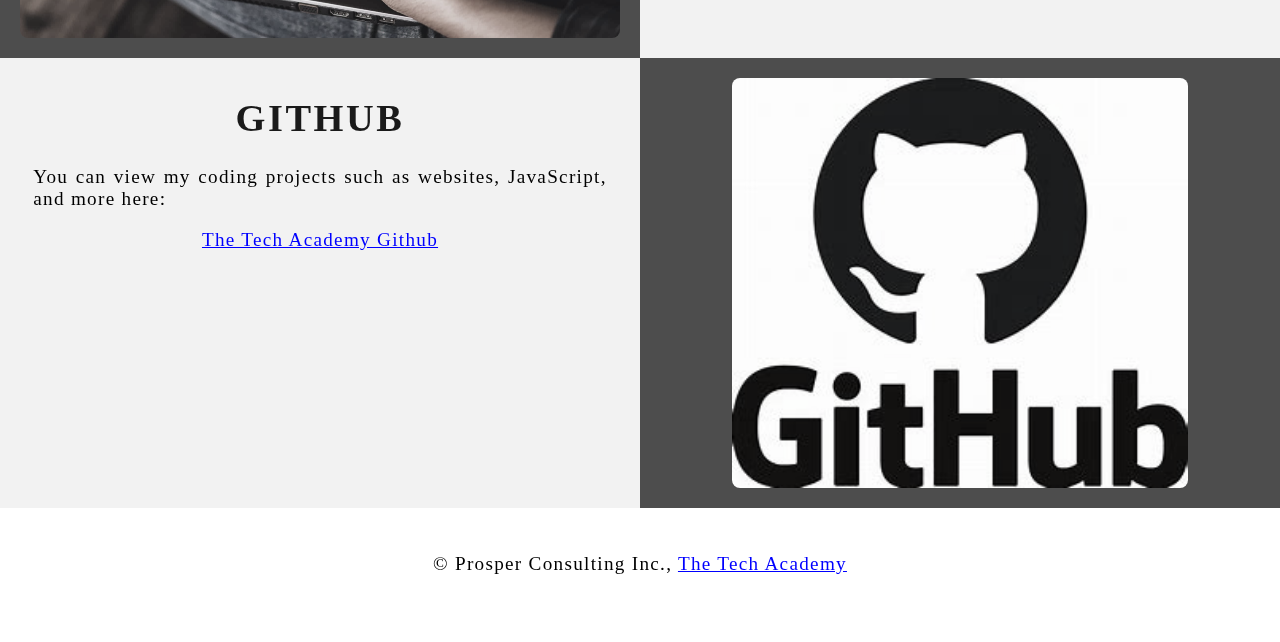
==== commit 3c501cc3: "Update index.html" ====
--- a/index.html
+++ b/index.html
@@ -126,7 +126,7 @@
             <!-- Left column -->
             <div class="Column_1">
                 <h1>GitHub</h1>
-                <p>You can view my coding projects on my GitHub profile here:
+                <p>You can view my coding projects such as websites, JavaScript, and more here:
                     <br>
                     <p class="center"><a href="https://github.com/Andy5943/HTML-and-CSS-Projects" target="_blank">The Tech Academy Github</a></p>
                 </p>
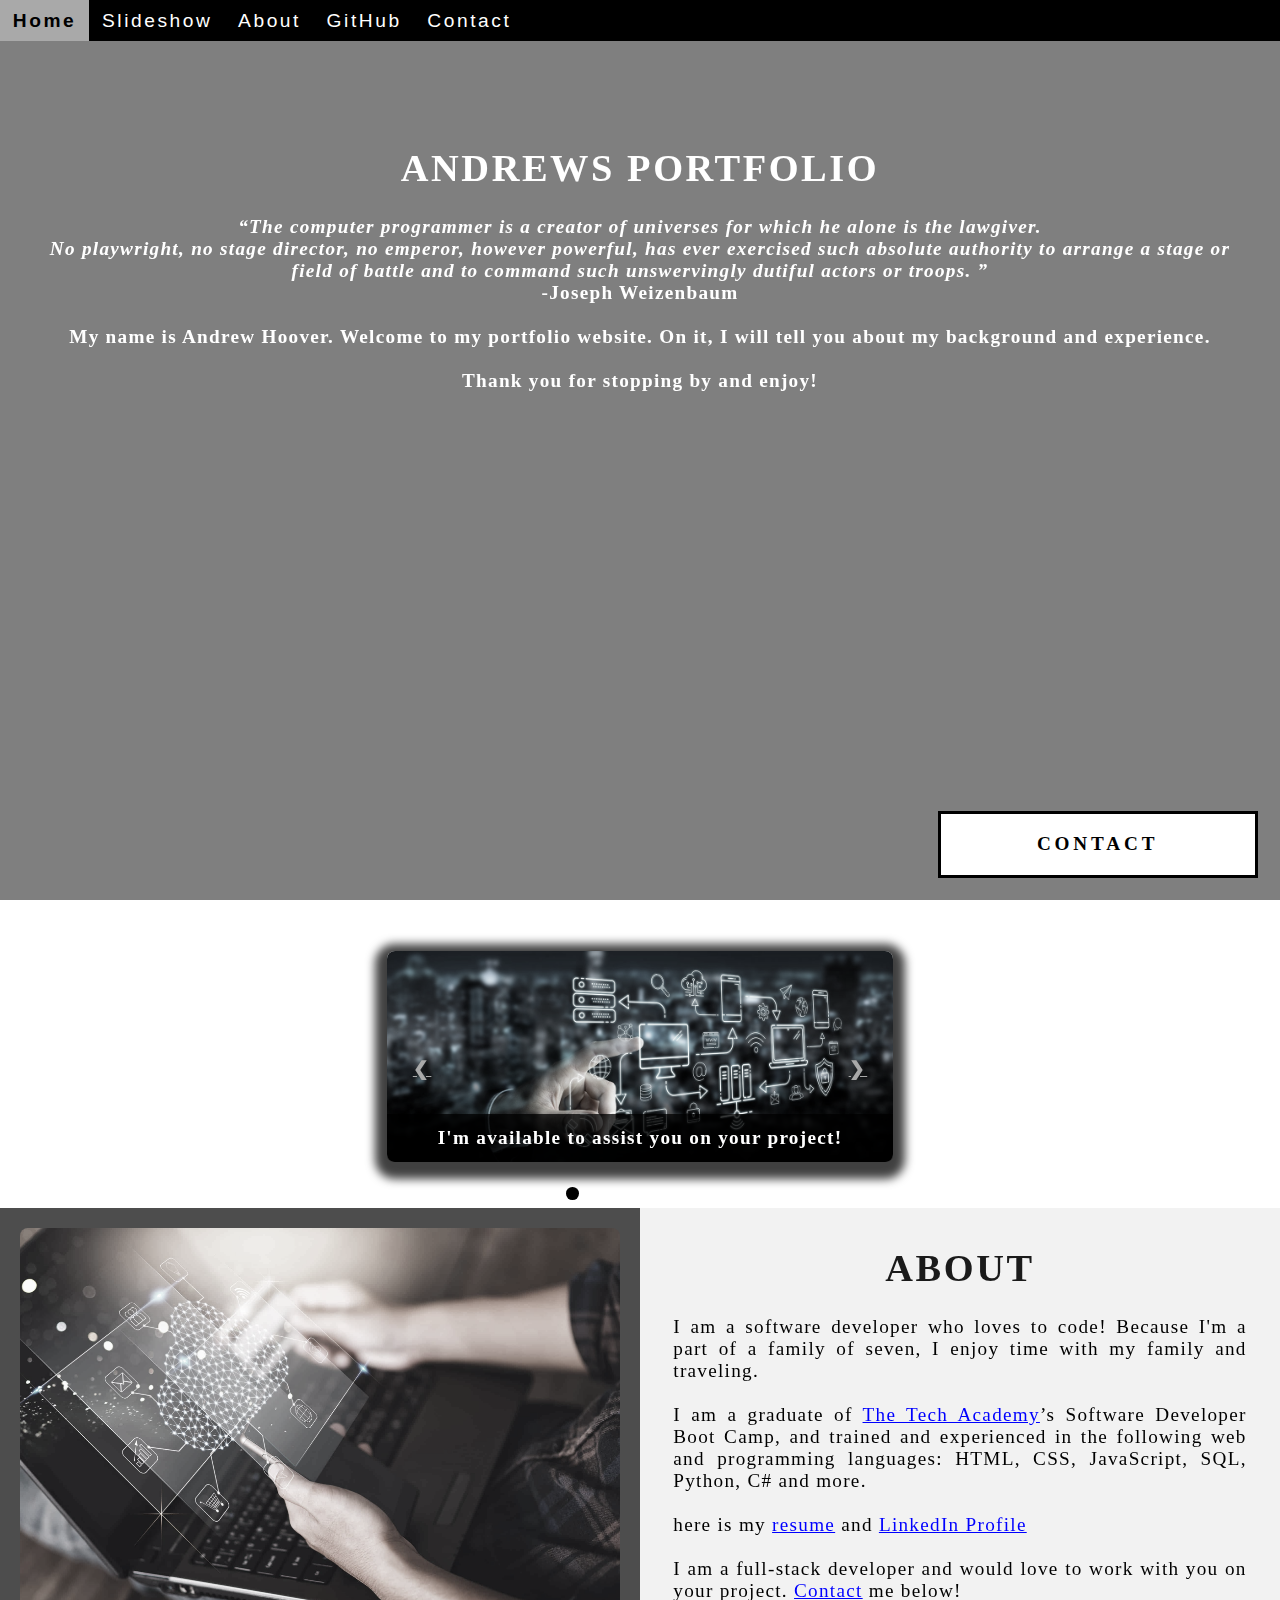
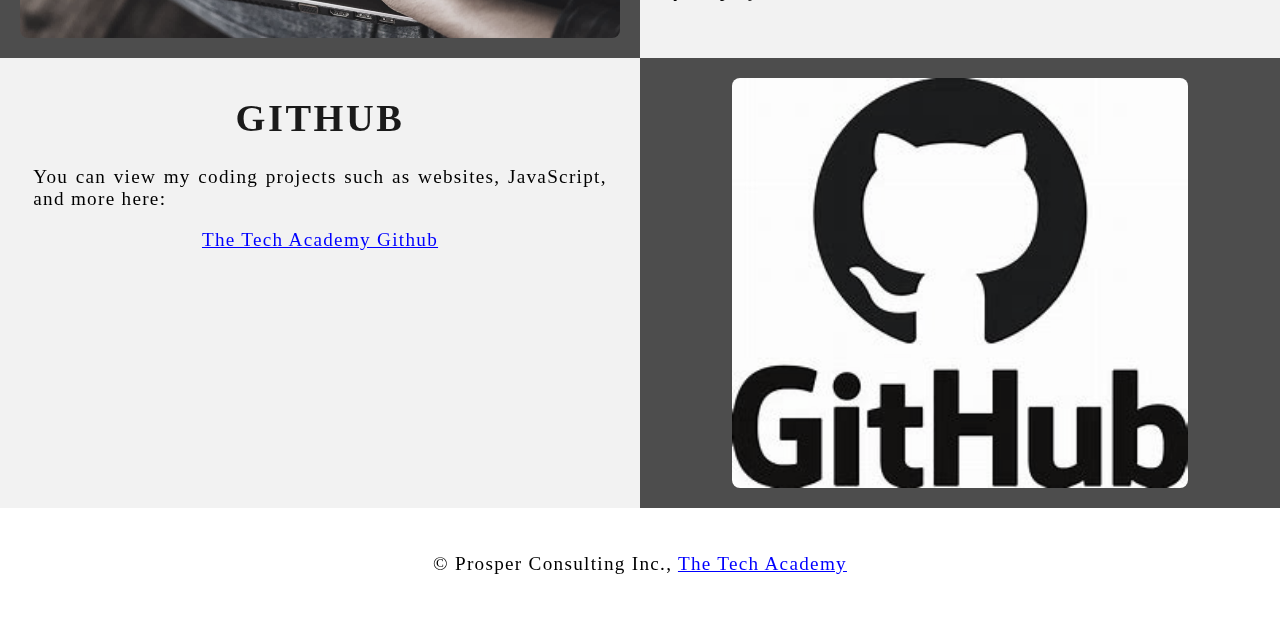
==== commit 22e2c669: "Update index.html" ====
--- a/index.html
+++ b/index.html
@@ -71,7 +71,7 @@
                     </div>
                     <!-- Slide 4 of 6 -->
                     <div class="mySlides fade">
-                        <img class="Slideshow_Images" src="C#_logo.png" alt="C# logo">
+                        <img class="Slideshow_Images" src="CSharp_logo.png" alt="C# logo">
                         <div class="text">C#, .NET Framework, ASP.NET, MVC, </div>
                     </div>
                     <!-- Slide 5 of 6 -->
@@ -115,6 +115,8 @@
                     I am a software developer who loves to code! Because I'm a part of a family of seven, I enjoy time with my family and traveling. 
                     <br>
                     <br>I am a graduate of <a href="https://www.learncodinganywhere.com" target="_blank">The Tech Academy</a>’s Software Developer Boot Camp, and trained and experienced in the following web and programming languages: HTML, CSS, JavaScript, SQL, Python, C# and more. 
+                    <br>
+                    <br> here is my <a href="https://docs.google.com/document/d/14xCb0HACzSBIEAQhdmQ071BVnMzRkNtc1i1rzZGGbOE/edit" target="_blank">resume</a> and <a href="https://www.linkedin.com/in/andrew-hoover-21baab23b/" target="_blank">LinkedIn Profile</a>
                     <br>
                     <br>I am a full-stack developer and would love to work with you on your project. <a onclick="openForm()">Contact</a> me below!
                 </p>
